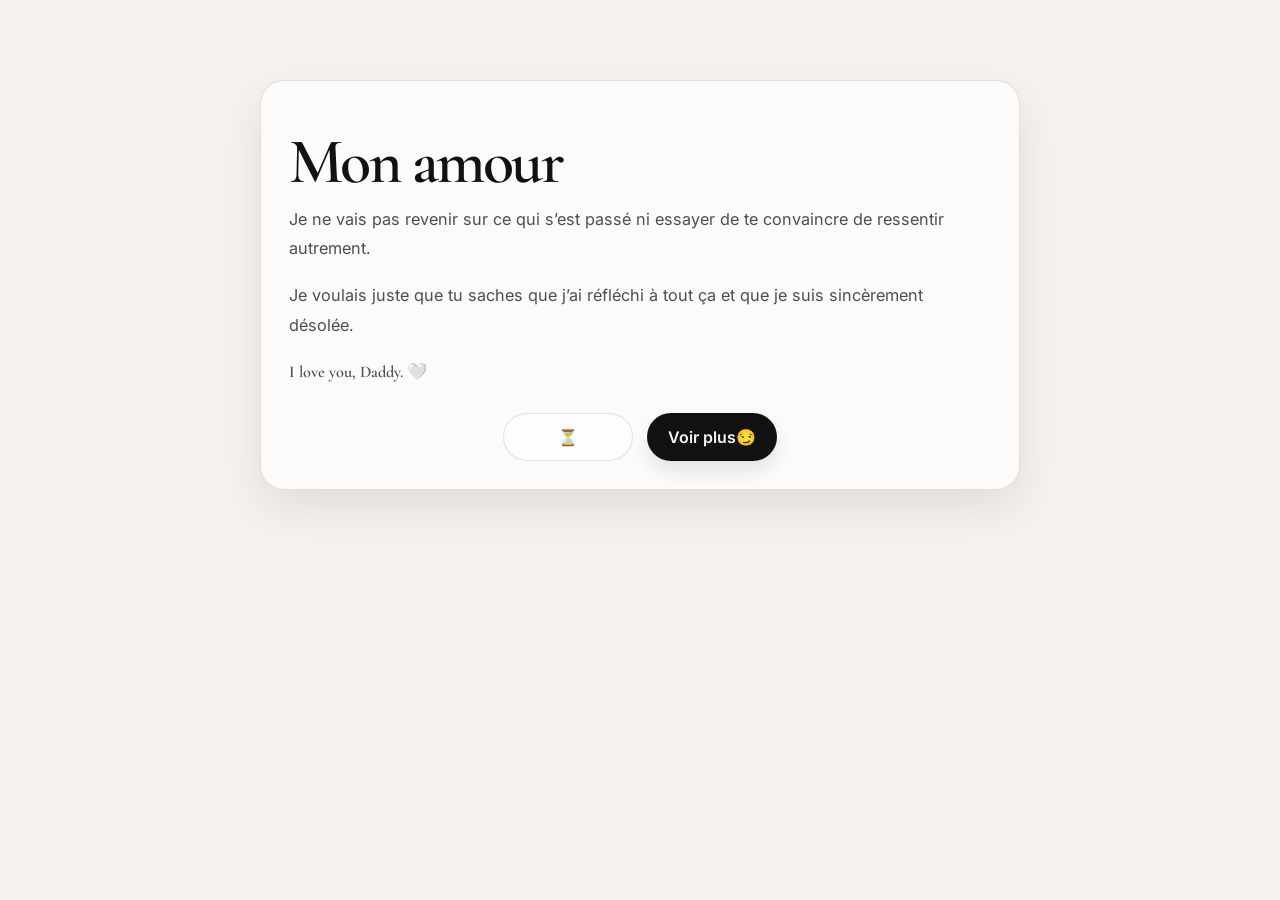
==== page-3.html @ 2a810006 "Add files via upload" ====
<!DOCTYPE html>
<html lang="en">
  <head>
    <meta charset="UTF-8" />
    <meta name="viewport" content="width=device-width, initial-scale=1.0" />
    <link rel="preconnect" href="https://fonts.googleapis.com" />
    <link rel="preconnect" href="https://fonts.gstatic.com" crossorigin />
    <link href="https://fonts.googleapis.com/css2?family=Cormorant+Garamond:wght@400;500;600;700&family=Inter:wght@400;500;600;700&display=swap" rel="stylesheet" />
    <link rel="stylesheet" href="style.css" />
  </head>
  <body>
    <div class="page-shell">
      <main class="letter-card reveal">
        <h2>Mon amour</h2>
        <p>Je ne vais pas revenir sur ce qui s’est passé ni essayer de te convaincre de ressentir autrement.</p>
        <p>Je voulais juste que tu saches que j’ai réfléchi à tout ça et que je suis sincèrement désolée.</p>
        <p class="love-line">I love you, Daddy. <span>🤍</span></p>
        <div class="page-actions">
          <a class="nav-link secondary" href="page-time.html" aria-label="I understand you need time">⏳</a>
          <a class="nav-link primary" href="page-flirt.html">Voir plus😏</a>
        </div>
      </main>
    </div>
  </body>
</html>
---- style.css ----
:root {
  --bg: #f5f1ee;
  --panel: rgba(255, 255, 255, 0.7);
  --panel-strong: #ffffff;
  --line: rgba(20, 20, 20, 0.12);
  --text: #171717;
  --muted: #4e4e4e;
  --muted-soft: #7a7a7a;
  --shadow: 0 18px 40px rgba(17, 17, 17, 0.08);
}

* {
  box-sizing: border-box;
}

body {
  margin: 0;
  min-height: 100vh;
  font-family: "Inter", sans-serif;
  background: var(--bg);
  color: var(--text);
}

.page-shell {
  width: min(90vw, 760px);
  margin: 0 auto;
  padding: 80px 0 90px;
}

.intro,
.nav-panel,
.letter-card {
  background: var(--panel);
  border: 1px solid var(--line);
  box-shadow: var(--shadow);
  backdrop-filter: blur(6px);
}

.intro {
  padding: 50px 32px 38px;
  text-align: center;
  border-radius: 24px;
  display: flex;
  flex-direction: column;
  align-items: center;
  justify-content: center;
}

.home-shell .intro {
  border-radius: 24px;
}

.intro-topline,
.eyebrow,
.kicker {
  margin: 0;
  font-size: 0.72rem;
  letter-spacing: 0.18em;
  text-transform: uppercase;
  color: var(--muted-soft);
  font-weight: 600;
}

.intro h1,
.letter-card h2 {
  margin: 18px 0 14px;
  font-family: "Cormorant Garamond", serif;
  font-weight: 600;
  letter-spacing: -0.04em;
  line-height: 0.9;
  color: #111111;
}

.intro h1 {
  font-size: clamp(3.2rem, 6vw, 5.5rem);
  margin-top: 12px;
}

.intro h1 span {
  font-size: 0.8em;
}

.lead,
.read,
.letter-card p,
.back-link {
  color: var(--muted);
  line-height: 1.8;
  font-size: 1.02rem;
}

.lead {
  margin: 0 auto;
  max-width: 600px;
  font-size: 1.2rem;
}

.intro-divider {
  width: 90px;
  height: 1px;
  background: rgba(17, 17, 17, 0.18);
  margin: 18px auto 8px;
}

.read {
  margin-top: 20px;
  font-size: 1.08rem;
}

.open-btn {
  display: inline-flex;
  justify-content: center;
  align-items: center;
  margin-top: 28px;
  border: 1px solid rgba(17, 17, 17, 0.2);
  background: #111111;
  color: #f7f5f3;
  padding: 14px 34px;
  border-radius: 999px;
  font: inherit;
  font-weight: 600;
  letter-spacing: 0.04em;
  cursor: pointer;
  text-decoration: none;
  transition: transform 0.2s ease, box-shadow 0.2s ease;
}

.open-btn:hover {
  transform: translateY(-1px);
  box-shadow: 0 12px 28px rgba(17, 17, 17, 0.12);
}

.nav-panel {
  padding: 28px 22px 30px;
  border-radius: 0 0 24px 24px;
  border-top: none;
}

.nav-grid {
  display: grid;
  grid-template-columns: 1fr;
  gap: 16px;
}

.nav-button,
.back-link {
  display: inline-flex;
  align-items: center;
  justify-content: center;
  width: 100%;
  min-height: 58px;
  padding: 14px 18px;
  border-radius: 14px;
  border: 1px solid var(--line);
  background: rgba(255, 255, 255, 0.7);
  text-decoration: none;
  color: var(--text);
  font-weight: 600;
  transition: transform 0.2s ease, box-shadow 0.2s ease, border-color 0.2s ease;
}

.nav-button:hover,
.back-link:hover {
  transform: translateY(-1px);
  box-shadow: 0 10px 18px rgba(17, 17, 17, 0.05);
  border-color: rgba(17, 17, 17, 0.18);
}

.letter-card {
  padding: 34px 28px 28px;
  border-radius: 24px;
}

.letter-card h2 {
  font-size: clamp(2.5rem, 5vw, 4rem);
}

.letter-card p {
  margin: 0 0 18px;
}

.flirt-card {
  background: linear-gradient(180deg, rgba(255,255,255,0.9), rgba(244, 236, 233, 0.9));
}

.flirt-icons {
  font-size: 2.2rem;
  letter-spacing: 0.2em;
  margin: 10px 0 18px;
}

.love-line {
  margin-top: 18px;
  font-size: clamp(1.7rem, 2.8vw, 2.2rem);
  font-weight: 600;
  font-family: "Cormorant Garamond", serif;
  color: #111111;
}

.signature {
  margin-top: 12px;
  font-size: 1.06rem;
}

.page-actions {
  display: flex;
  justify-content: center;
  gap: 14px;
  margin-top: 26px;
  flex-wrap: wrap;
}

.back-link,
.nav-link {
  display: inline-flex;
  align-items: center;
  justify-content: center;
  min-width: 130px;
  min-height: 48px;
  padding: 12px 20px;
  border-radius: 999px;
  text-decoration: none;
  font-weight: 600;
  transition: transform 0.2s ease, box-shadow 0.2s ease;
}

.back-link:hover,
.nav-link:hover {
  transform: translateY(-1px);
}

.nav-link.primary {
  background: #111111;
  color: #f5f3f2;
  box-shadow: 0 10px 18px rgba(17, 17, 17, 0.1);
}

.nav-link.secondary,
.back-link {
  background: rgba(255, 255, 255, 0.5);
  border: 1px solid var(--line);
  color: var(--text);
}

.choice-box {
  position: relative;
  display: flex;
  justify-content: center;
  align-items: center;
  gap: 20px;
  min-height: 90px;
  margin-top: 20px;
}

.choice-btn {
  border: none;
  border-radius: 999px;
  padding: 14px 28px;
  font: inherit;
  font-weight: 700;
  cursor: pointer;
  transition: transform 0.2s ease, box-shadow 0.2s ease, filter 0.2s ease;
}

.choice-btn:hover {
  transform: translateY(-2px);
}

.choice-btn.yes {
  background: #111111;
  color: #fff;
  box-shadow: 0 12px 24px rgba(17, 17, 17, 0.14);
}

.choice-btn.no {
  position: absolute;
  background: #f3f1f0;
  color: #222;
  border: 1px solid rgba(17, 17, 17, 0.12);
}

.success-text {
  margin-top: 16px;
  min-height: 30px;
  font-weight: 600;
  color: #111111;
}

.back-link {
  width: auto;
  min-width: 220px;
  background: #111111;
  color: #f5f3f2;
  border-color: #111111;
}

.reveal {
  opacity: 0;
  transform: translateY(18px);
  animation: revealUp 0.8s ease forwards;
}

@keyframes revealUp {
  to {
    opacity: 1;
    transform: translateY(0);
  }
}

@media (max-width: 640px) {
  .page-shell {
    width: min(92vw, 760px);
    padding-top: 30px;
  }

  .intro,
  .nav-panel,
  .letter-card {
    border-radius: 18px;
  }

  .intro {
    padding: 32px 22px 26px;
  }

  .nav-panel,
  .letter-card {
    padding-left: 18px;
    padding-right: 18px;
  }
}
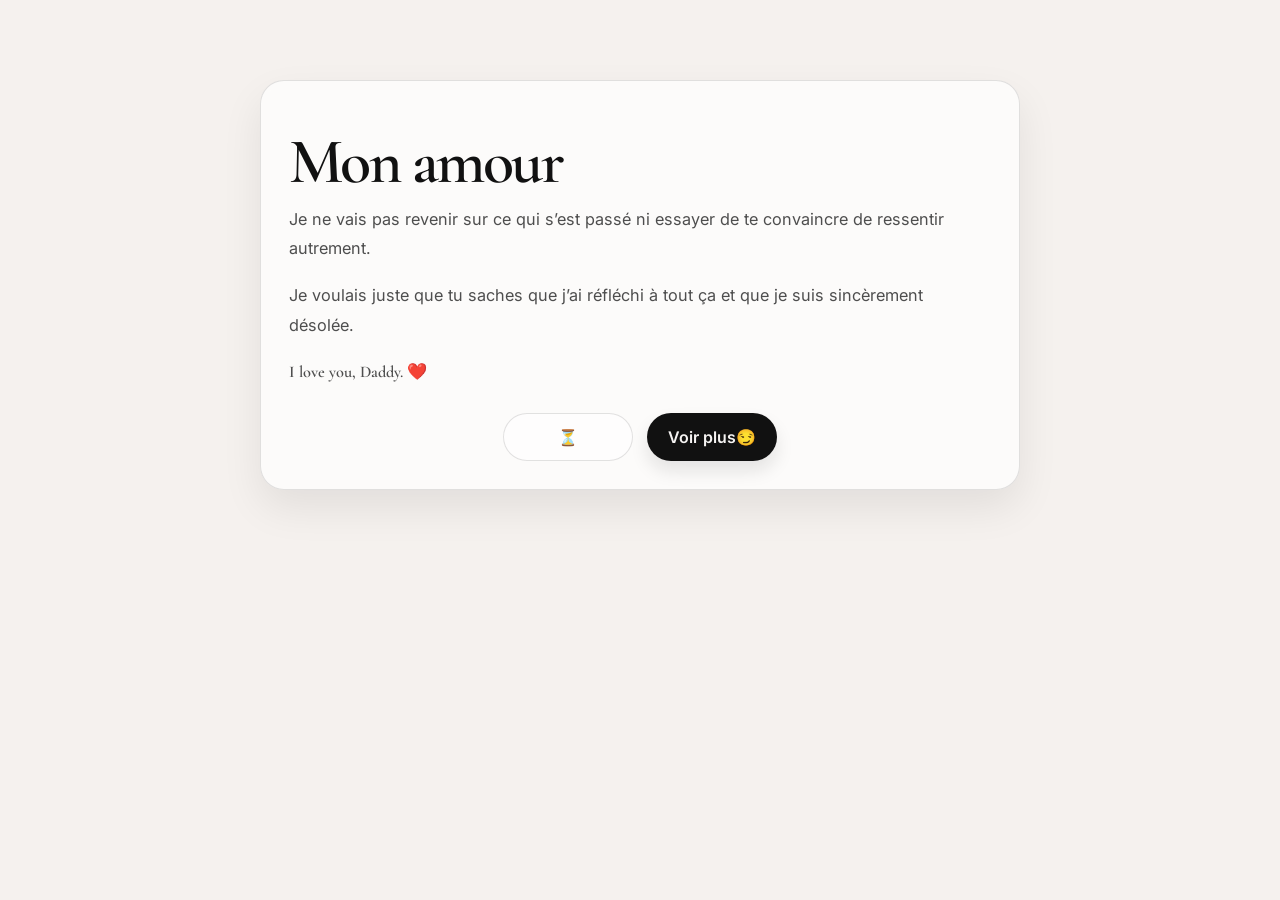
==== commit 39852889: "Change heart emoji in page-3.html Updated the heart emoji from '🤍' to '❤️' in the letter content." ====
--- a/page-3.html
+++ b/page-3.html
@@ -14,7 +14,7 @@
         <h2>Mon amour</h2>
         <p>Je ne vais pas revenir sur ce qui s’est passé ni essayer de te convaincre de ressentir autrement.</p>
         <p>Je voulais juste que tu saches que j’ai réfléchi à tout ça et que je suis sincèrement désolée.</p>
-        <p class="love-line">I love you, Daddy. <span>🤍</span></p>
+        <p class="love-line">I love you, Daddy. <span>❤️</span></p>
         <div class="page-actions">
           <a class="nav-link secondary" href="page-time.html" aria-label="I understand you need time">⏳</a>
           <a class="nav-link primary" href="page-flirt.html">Voir plus😏</a>
--- a/style.css
+++ b/style.css
@@ -286,6 +286,36 @@
   color: #111111;
 }
 
+.confetti-layer {
+  position: fixed;
+  inset: 0;
+  pointer-events: none;
+  overflow: hidden;
+  z-index: 30;
+}
+
+.confetti-piece {
+  position: absolute;
+  left: 50%;
+  top: 50%;
+  width: 12px;
+  height: 18px;
+  opacity: 0.95;
+  border-radius: 3px;
+  animation: confetti-burst ease-out forwards;
+}
+
+@keyframes confetti-burst {
+  0% {
+    transform: translate3d(0, 0, 0) rotate(0deg) scale(1);
+    opacity: 1;
+  }
+  100% {
+    transform: translate3d(var(--dx), var(--dy), 0) rotate(var(--rot)) scale(0.7);
+    opacity: 0;
+  }
+}
+
 .back-link {
   width: auto;
   min-width: 220px;
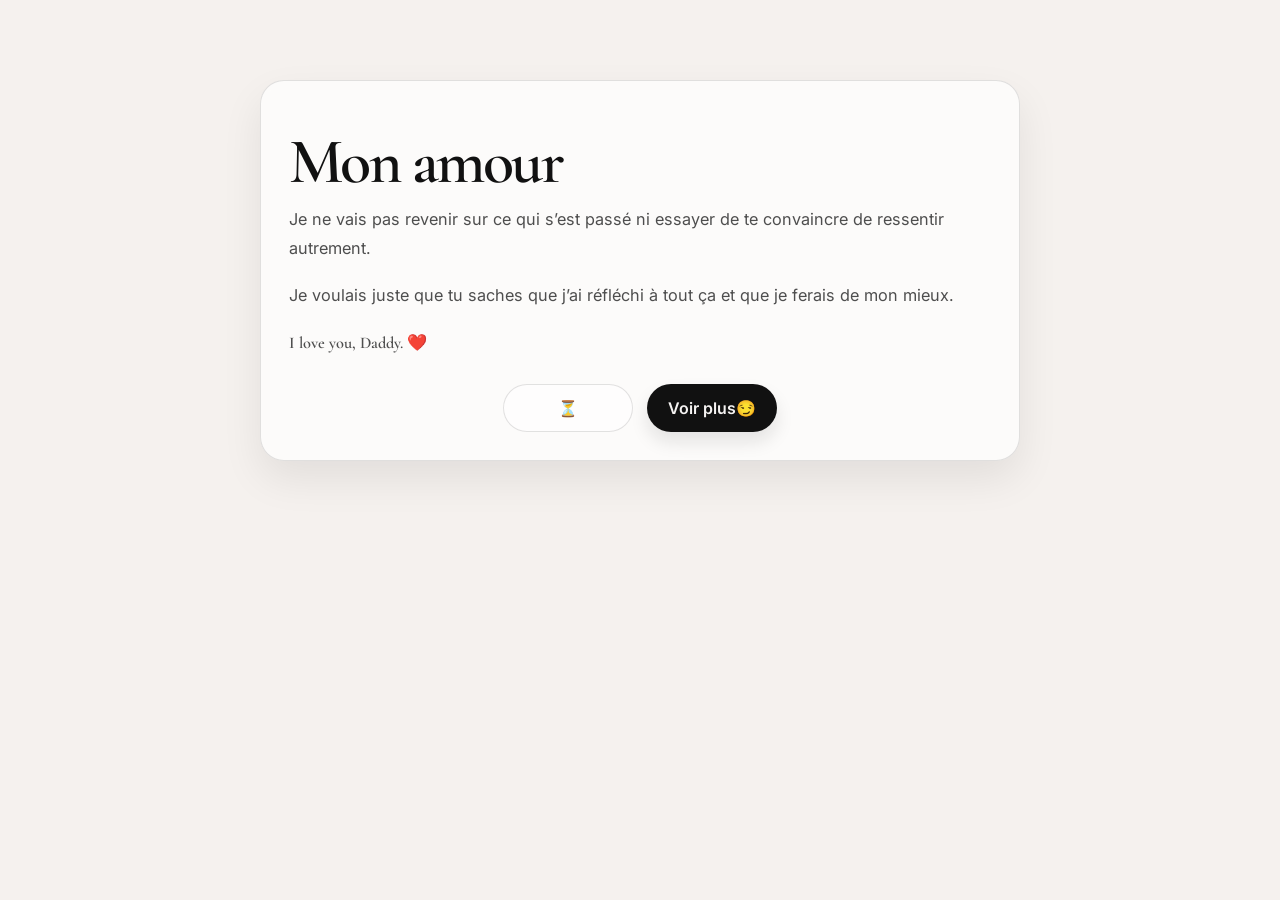
==== commit abf5c529: "Revise text in page-3.html for clarity Updated a paragraph to express commitment to improvement." ====
--- a/page-3.html
+++ b/page-3.html
@@ -13,7 +13,7 @@
       <main class="letter-card reveal">
         <h2>Mon amour</h2>
         <p>Je ne vais pas revenir sur ce qui s’est passé ni essayer de te convaincre de ressentir autrement.</p>
-        <p>Je voulais juste que tu saches que j’ai réfléchi à tout ça et que je suis sincèrement désolée.</p>
+        <p>Je voulais juste que tu saches que j’ai réfléchi à tout ça et que je ferais de mon mieux.</p>
         <p class="love-line">I love you, Daddy. <span>❤️</span></p>
         <div class="page-actions">
           <a class="nav-link secondary" href="page-time.html" aria-label="I understand you need time">⏳</a>
